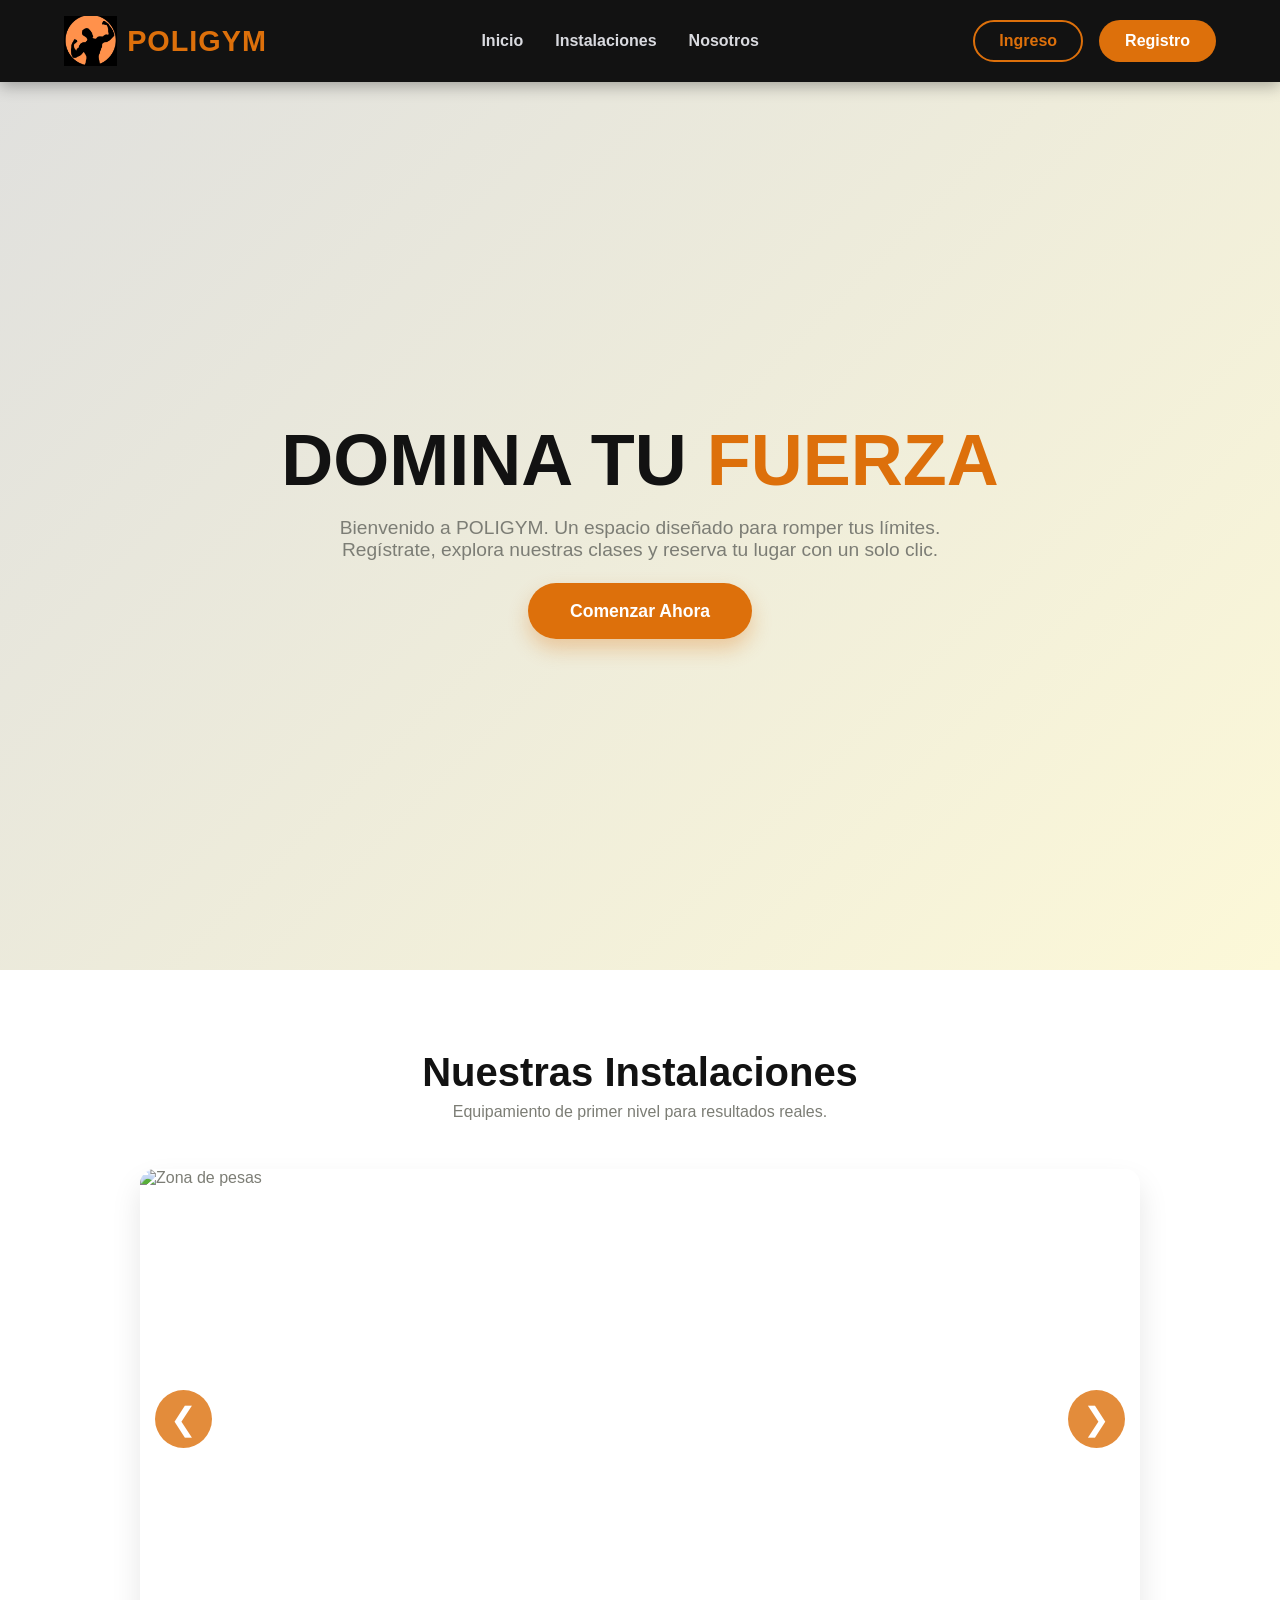
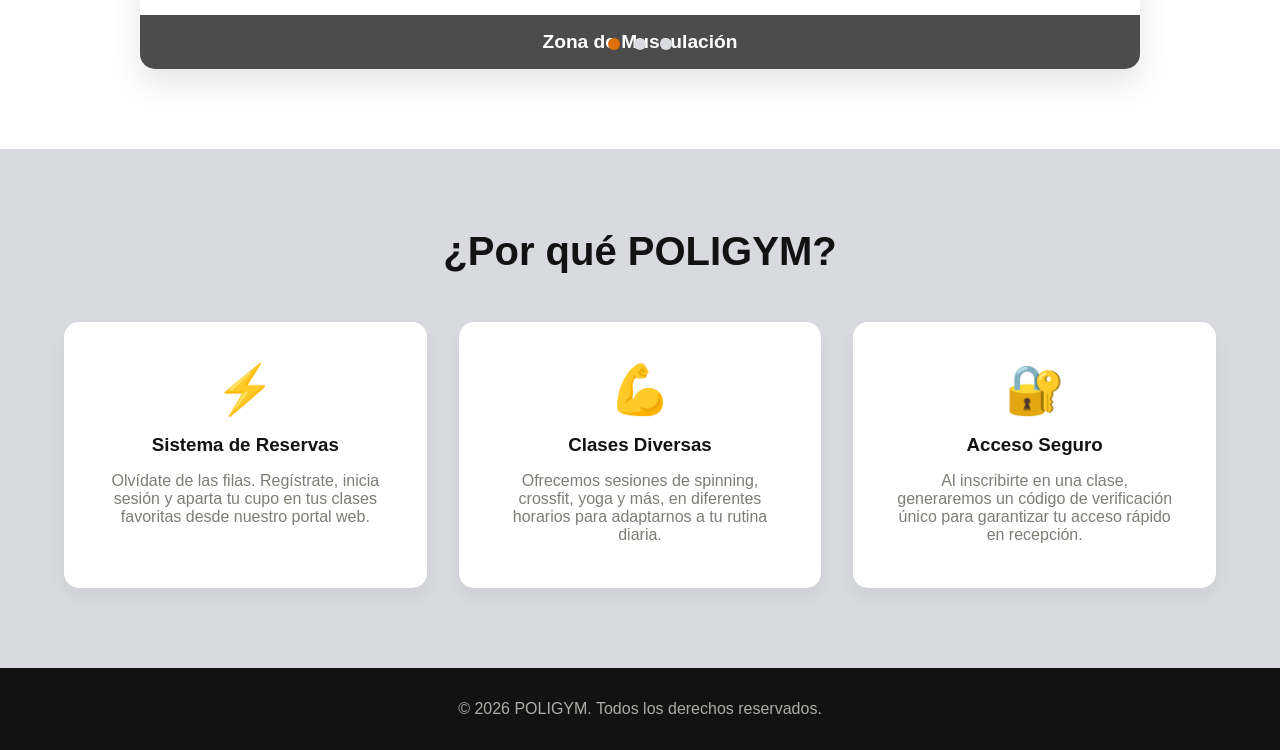
==== index.html @ 040aad42 "Version 1.0" ====
<!DOCTYPE html>
<html lang="es">
<head>
    <meta charset="UTF-8">
    <meta name="viewport" content="width=device-width, initial-scale=1.0">
    <title>POLIGYM | Inicio</title>
    <link rel="stylesheet" href="css/styles.css">
</head>
<body>
    <header class="navbar">
        <div class="logo-container">
            <img src="assets/logo.png" alt="POLIGYM Logo" class="logo-img">
            <span class="logo-text">POLIGYM</span>
        </div>
        <nav>
            <ul class="nav-links">
                <li><a href="#inicio">Inicio</a></li>
                <li><a href="#instalaciones">Instalaciones</a></li>
                <li><a href="#nosotros">Nosotros</a></li>
            </ul>
        </nav>
        <div class="auth-buttons">
            <a href="login.html" class="btn btn-outline">Ingreso</a>
            <a href="register.html" class="btn btn-solid">Registro</a>
        </div>
    </header>

    <section id="inicio" class="hero">
        <div class="hero-content">
            <h1>Domina tu <span>Fuerza</span></h1>
            <p>Bienvenido a POLIGYM. Un espacio diseñado para romper tus límites. Regístrate, explora nuestras clases y reserva tu lugar con un solo clic.</p>
            <div class="hero-actions">
                <a href="register.html" class="btn btn-solid btn-large">Comenzar Ahora</a>
            </div>
        </div>
    </section>

    <section id="instalaciones" class="carousel-section">
        <div class="section-header">
            <h2>Nuestras Instalaciones</h2>
            <p>Equipamiento de primer nivel para resultados reales.</p>
        </div>
        
        <div class="carousel-container">
            <button class="carousel-btn prev" id="btnPrev">&#10094;</button>
            
            <div class="carousel-track">
                <div class="slide active">
                    <img src="https://co.fitness24seven.com/media/0offj2ge/peso-libre.jpg?width=410&height=260&quality=75&v=1dc26b3e2f65c30" alt="Zona de pesas">
                    <div class="slide-caption">Zona de Musculación</div>
                </div>
                <div class="slide">
                    <img src="https://media.istockphoto.com/id/2128048740/photo/gym-sport-fitness-exercise-health-healthy-woman-treadmill-training-running-equipment-fit.jpg?s=612x612&w=0&k=20&c=ixsBaUVIKHM6X3yuqjMDa7zrIcxwYAfndYxO-vTsqTw=" alt="Zona de cardio">
                    <div class="slide-caption">Área de Cardio</div>
                </div>
                <div class="slide">
                    <img src="https://img.freepik.com/foto-gratis/grupo-pilates-haciendo-ejercicio-gimnasio_1303-16385.jpg?semt=ais_hybrid&w=740&q=80" alt="Salón de clases">
                    <div class="slide-caption">Salón de Clases Grupales</div>
                </div>
            </div>

            <button class="carousel-btn next" id="btnNext">&#10095;</button>
            
            <div class="carousel-dots">
                <span class="dot active" data-slide="0"></span>
                <span class="dot" data-slide="1"></span>
                <span class="dot" data-slide="2"></span>
            </div>
        </div>
    </section>

    <section id="nosotros" class="info-section">
        <div class="section-header">
            <h2>¿Por qué POLIGYM?</h2>
        </div>
        <div class="cards-grid">
            <div class="info-card">
                <div class="card-icon">⚡</div>
                <h3>Sistema de Reservas</h3>
                <p>Olvídate de las filas. Regístrate, inicia sesión y aparta tu cupo en tus clases favoritas desde nuestro portal web.</p>
            </div>
            <div class="info-card">
                <div class="card-icon">💪</div>
                <h3>Clases Diversas</h3>
                <p>Ofrecemos sesiones de spinning, crossfit, yoga y más, en diferentes horarios para adaptarnos a tu rutina diaria.</p>
            </div>
            <div class="info-card">
                <div class="card-icon">🔐</div>
                <h3>Acceso Seguro</h3>
                <p>Al inscribirte en una clase, generaremos un código de verificación único para garantizar tu acceso rápido en recepción.</p>
            </div>
        </div>
    </section>

    <footer>
        <p>&copy; 2026 POLIGYM. Todos los derechos reservados.</p>
    </footer>

    <script src="js/index.js"></script>
</body>
</html>
---- css/styles.css ----
/* PALETA DE CLORES*/
:root {
    --primary-orange: #DD700B;
    --primary-orange-hover: #C5630A;
    --dark-gray: #7C7D75;
    --medium-gray: #ADACA7;
    --light-gray: #D9DADF;
    --cream-white: #FCF8D8;
    --black: #121212;
    --white: #FFFFFF;
}

* {
    margin: 0;
    padding: 0;
    box-sizing: border-box;
    font-family: 'Segoe UI', Tahoma, Geneva, Verdana, sans-serif;
    scroll-behavior: smooth;
}

body {
    background-color: var(--cream-white);
    color: var(--dark-gray);
    overflow-x: hidden;
}

a {
    text-decoration: none;
}

/* NAVBAR */
.navbar {
    display: flex;
    justify-content: space-between;
    align-items: center;
    padding: 1rem 5%;
    background-color: var(--black);
    position: fixed;
    width: 100%;
    top: 0;
    z-index: 1000;
    box-shadow: 0 4px 15px rgba(0, 0, 0, 0.3);
}

.logo-container {
    display: flex;
    align-items: center;
    gap: 10px;
}

.logo-img {
    height: 50px;
}

.logo-text {
    color: var(--primary-orange);
    font-size: 1.8rem;
    font-weight: 900;
    letter-spacing: 1px;
}

.nav-links {
    display: flex;
    list-style: none;
    gap: 2rem;
}

.nav-links a {
    color: var(--light-gray);
    font-weight: 600;
    transition: color 0.3s;
}

.nav-links a:hover {
    color: var(--primary-orange);
}

.auth-buttons {
    display: flex;
    gap: 1rem;
}

/* BOTONES*/
.btn {
    padding: 0.6rem 1.5rem;
    border-radius: 30px;
    font-weight: 700;
    cursor: pointer;
    transition: all 0.3s ease;
    border: 2px solid transparent;
}

.btn-outline {
    background-color: transparent;
    border-color: var(--primary-orange);
    color: var(--primary-orange);
}

.btn-outline:hover {
    background-color: var(--primary-orange);
    color: var(--white);
}

.btn-solid {
    background-color: var(--primary-orange);
    color: var(--white);
}

.btn-solid:hover {
    background-color: var(--primary-orange-hover);
    transform: translateY(-2px);
}

.btn-large {
    padding: 1rem 2.5rem;
    font-size: 1.1rem;
    box-shadow: 0 10px 20px rgba(221, 112, 11, 0.3);
}

/*HERO */
.hero {
    height: 100vh;
    display: flex;
    align-items: center;
    justify-content: center;
    text-align: center;
    background: linear-gradient(135deg, rgba(217, 218, 223, 0.8) 0%, rgba(252, 248, 216, 0.9) 100%);
    padding: 0 20px;
    margin-top: 70px;
}

.hero-content h1 {
    font-size: 4.5rem;
    color: var(--black);
    margin-bottom: 1rem;
    text-transform: uppercase;
}

.hero-content h1 span {
    color: var(--primary-orange);
}

.hero-content p {
    font-size: 1.2rem;
    max-width: 650px;
    margin: 0 auto 2.5rem;
    color: var(--dark-gray);
}

/*SECCIONES */
.section-header {
    text-align: center;
    margin-bottom: 3rem;
}

.section-header h2 {
    font-size: 2.5rem;
    color: var(--black);
    margin-bottom: 0.5rem;
}

/*CARRUSEL */
.carousel-section {
    padding: 5rem 5%;
    background-color: var(--white);
}

.carousel-container {
    position: relative;
    max-width: 1000px;
    margin: 0 auto;
    border-radius: 15px;
    overflow: hidden;
    box-shadow: 0 15px 30px rgba(0, 0, 0, 0.1);
}

.carousel-track {
    display: flex;
    transition: transform 0.5s ease-in-out;
}

.slide {
    min-width: 100%;
    position: relative;
}

.slide img {
    width: 100%;
    height: 500px;
    object-fit: cover;
    display: block;
}

.slide-caption {
    position: absolute;
    bottom: 0;
    width: 100%;
    background: rgba(0, 0, 0, 0.7);
    color: var(--white);
    padding: 1rem;
    text-align: center;
    font-size: 1.2rem;
    font-weight: bold;
}

.carousel-btn {
    position: absolute;
    top: 50%;
    transform: translateY(-50%);
    background-color: rgba(221, 112, 11, 0.8);
    color: var(--white);
    border: none;
    font-size: 2rem;
    padding: 10px 15px;
    cursor: pointer;
    border-radius: 50%;
    z-index: 10;
    transition: background 0.3s;
}

.carousel-btn:hover {
    background-color: var(--primary-orange);
}

.prev { left: 15px; }
.next { right: 15px; }

.carousel-dots {
    position: absolute;
    bottom: 15px;
    width: 100%;
    text-align: center;
}

.dot {
    display: inline-block;
    width: 12px;
    height: 12px;
    background-color: var(--light-gray);
    border-radius: 50%;
    margin: 0 5px;
    cursor: pointer;
    transition: background 0.3s;
}

.dot.active {
    background-color: var(--primary-orange);
}

/* NOSOTROS*/
.info-section {
    padding: 5rem 5%;
    background-color: var(--light-gray);
}

.cards-grid {
    display: grid;
    grid-template-columns: repeat(auto-fit, minmax(300px, 1fr));
    gap: 2rem;
    max-width: 1200px;
    margin: 0 auto;
}

.info-card {
    background-color: var(--white);
    padding: 2.5rem;
    border-radius: 15px;
    text-align: center;
    box-shadow: 0 10px 20px rgba(0, 0, 0, 0.05);
    transition: transform 0.3s, border-bottom 0.3s;
    border-bottom: 4px solid transparent;
}

.info-card:hover {
    transform: translateY(-10px);
    border-bottom: 4px solid var(--primary-orange);
}

.card-icon {
    font-size: 3rem;
    margin-bottom: 1rem;
}

.info-card h3 {
    color: var(--black);
    margin-bottom: 1rem;
}

/*FOOTER*/
footer {
    background-color: var(--black);
    color: var(--medium-gray);
    text-align: center;
    padding: 2rem;
}
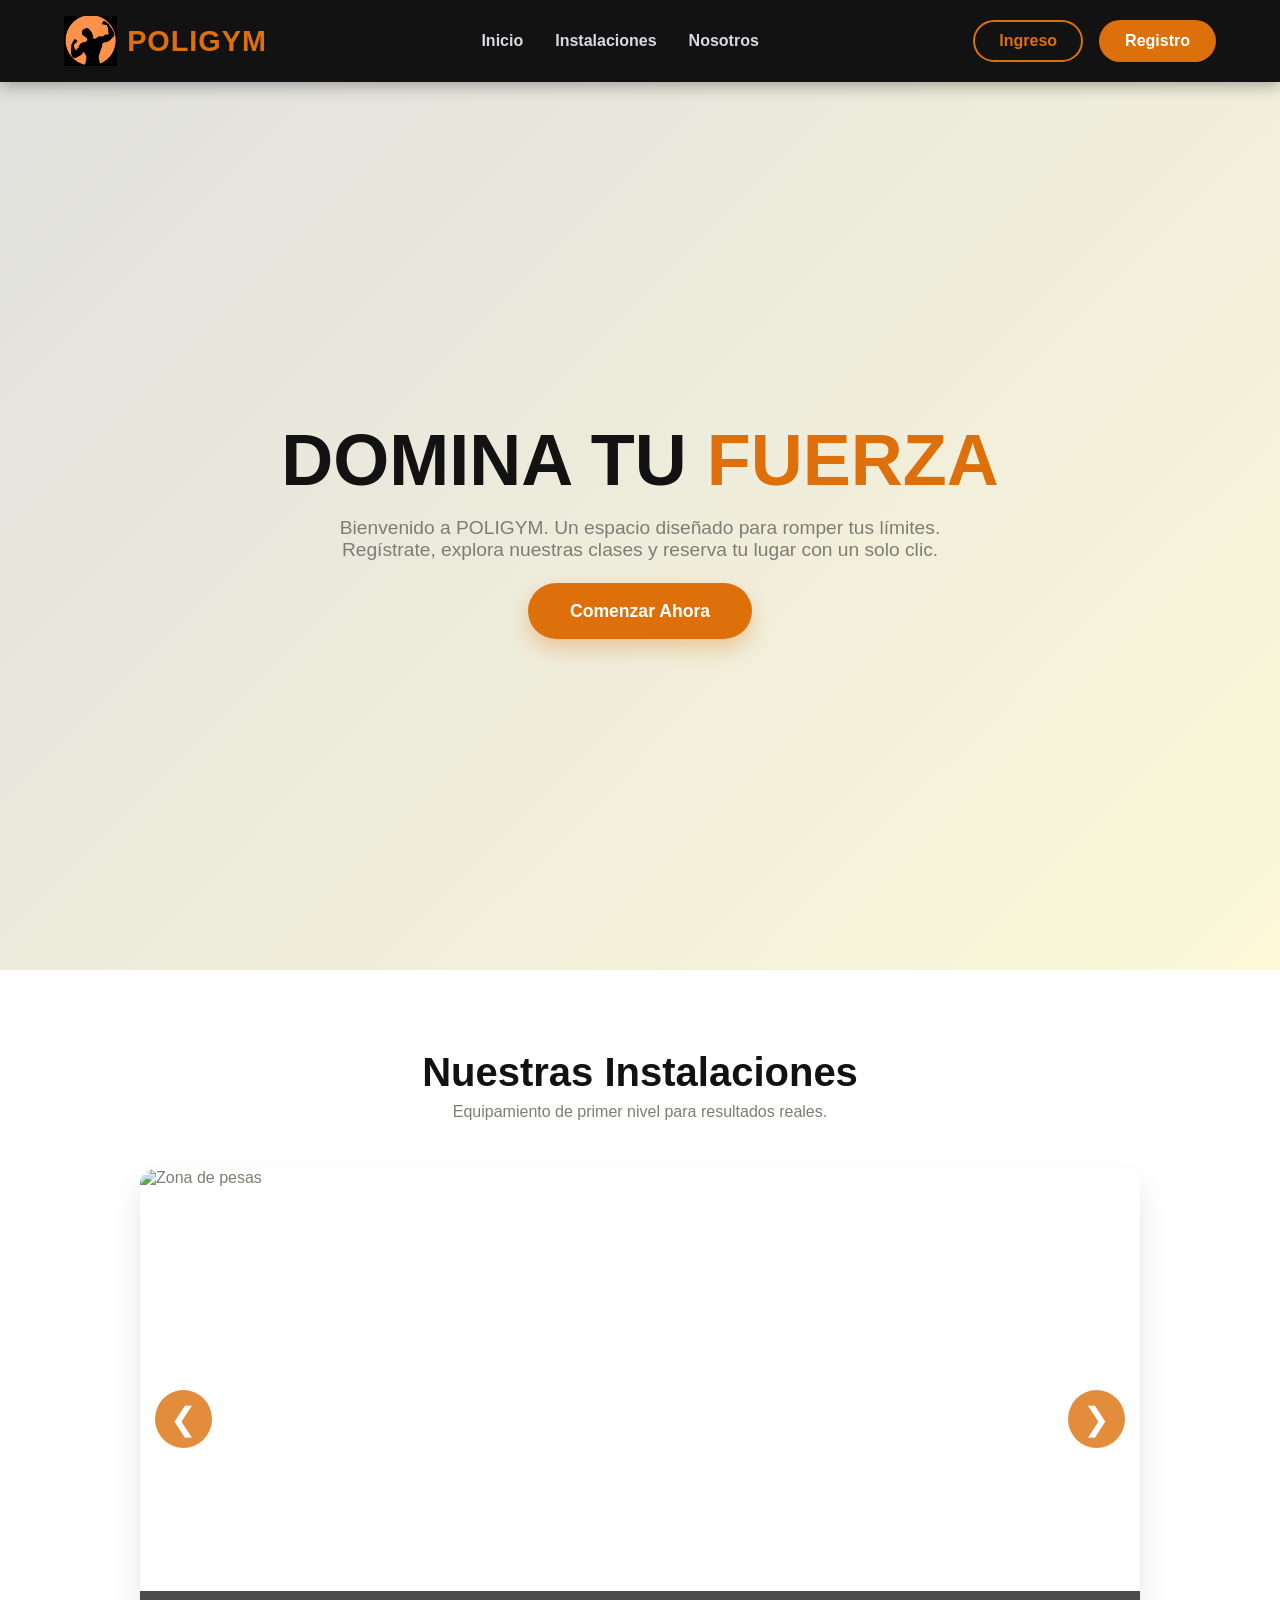
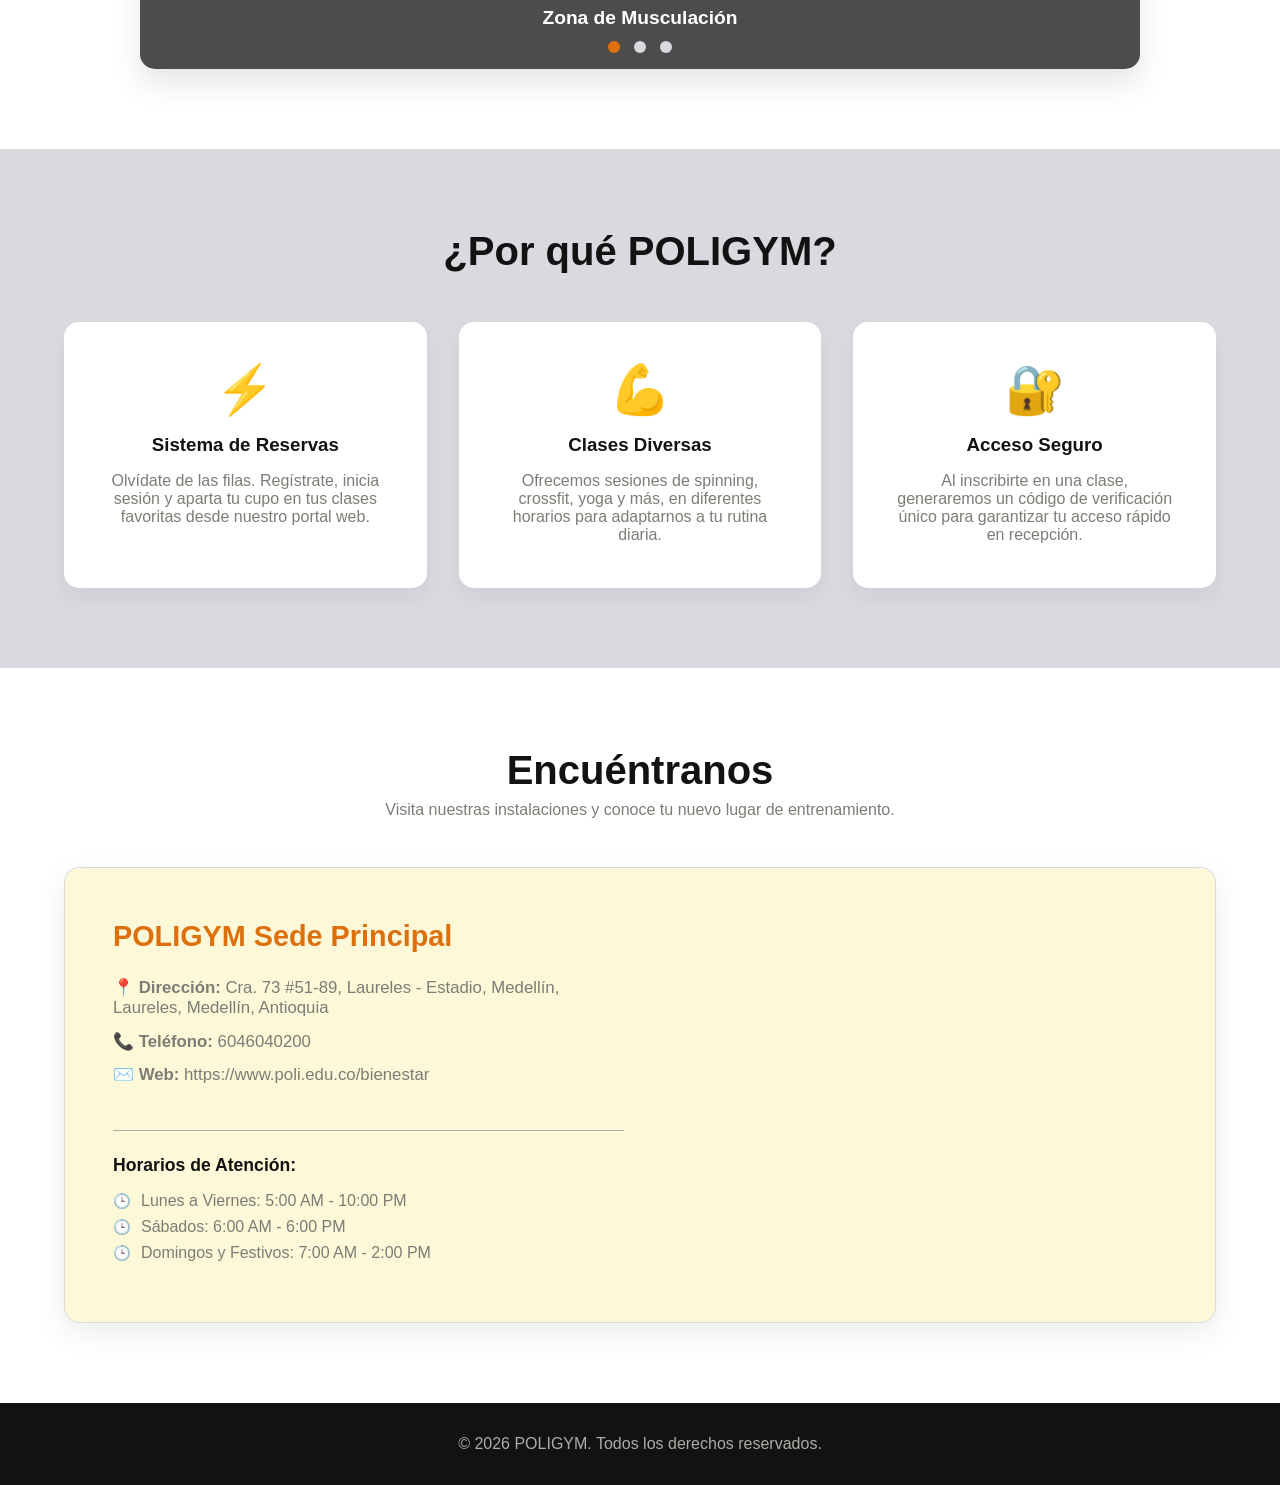
==== commit 078e96ca: "Version 1.1: Arreglo del texto sobrepuesto en 'Instalacione' y se añadio la ubicacion usando un fram" ====
--- a/index.html
+++ b/index.html
@@ -92,6 +92,35 @@
         </div>
     </section>
 
+    <section id="ubicacion" class="location-section">
+        <div class="section-header">
+            <h2>Encuéntranos</h2>
+            <p>Visita nuestras instalaciones y conoce tu nuevo lugar de entrenamiento.</p>
+        </div>
+        
+        <div class="location-container">
+            <div class="location-info">
+                <h3>POLIGYM Sede Principal</h3>
+                <p><strong>📍 Dirección:</strong> Cra. 73 #51-89, Laureles - Estadio, Medellín, Laureles, Medellín, Antioquia</p>
+                <p><strong>📞 Teléfono:</strong> 6046040200</p>
+                <p><strong>✉️ Web:</strong> https://www.poli.edu.co/bienestar</p>
+                
+                <div class="schedule">
+                    <h4>Horarios de Atención:</h4>
+                    <ul>
+                        <li>Lunes a Viernes: 5:00 AM - 10:00 PM</li>
+                        <li>Sábados: 6:00 AM - 6:00 PM</li>
+                        <li>Domingos y Festivos: 7:00 AM - 2:00 PM</li>
+                    </ul>
+                </div>
+            </div>
+
+            <div class="location-map">
+                <iframe src="https://www.google.com/maps/embed?pb=!1m18!1m12!1m3!1d3966.0218799663007!2d-75.5887726!3d6.260847999999999!2m3!1f0!2f0!3f0!3m2!1i1024!2i768!4f13.1!3m3!1m2!1s0x8e4429fb3dbd5d43%3A0xc1e8c17de7729914!2sClub%20Bienestar%20Universitario%20POLI%20Grancolombiano!5e0!3m2!1ses-419!2sco!4v1780891789279!5m2!1ses-419!2sco" width="600" height="450" style="border:0;" allowfullscreen="" loading="lazy" referrerpolicy="no-referrer-when-downgrade"></iframe>
+            </div>
+        </div>
+    </section>
+
     <footer>
         <p>&copy; 2026 POLIGYM. Todos los derechos reservados.</p>
     </footer>
--- a/css/styles.css
+++ b/css/styles.css
@@ -196,8 +196,8 @@
     bottom: 0;
     width: 100%;
     background: rgba(0, 0, 0, 0.7);
-    color: var(--white);
-    padding: 1rem;
+    color: var(--white); 
+    padding: 1rem 1rem 2.5rem 1rem; 
     text-align: center;
     font-size: 1.2rem;
     font-weight: bold;
@@ -227,9 +227,10 @@
 
 .carousel-dots {
     position: absolute;
-    bottom: 15px;
+    bottom: 12px; 
     width: 100%;
     text-align: center;
+    z-index: 10; 
 }
 
 .dot {
@@ -286,6 +287,96 @@
     margin-bottom: 1rem;
 }
 
+/* UBICACIÓN */
+.location-section {
+    padding: 5rem 5%;
+    background-color: var(--white);
+}
+
+.location-container {
+    display: flex;
+    flex-wrap: wrap;
+    gap: 2rem;
+    max-width: 1200px;
+    margin: 0 auto;
+    background-color: var(--cream-white);
+    border-radius: 15px;
+    overflow: hidden;
+    box-shadow: 0 10px 30px rgba(0, 0, 0, 0.08);
+    border: 1px solid var(--light-gray);
+}
+
+.location-info {
+    flex: 1;
+    min-width: 300px;
+    padding: 3rem;
+    display: flex;
+    flex-direction: column;
+    justify-content: center;
+}
+
+.location-info h3 {
+    color: var(--primary-orange);
+    font-size: 1.8rem;
+    margin-bottom: 1.5rem;
+}
+
+.location-info p {
+    margin-bottom: 0.8rem;
+    color: var(--dark-gray);
+    font-size: 1.05rem;
+}
+
+.schedule {
+    margin-top: 2rem;
+    padding-top: 1.5rem;
+    border-top: 1px solid var(--medium-gray);
+}
+
+.schedule h4 {
+    color: var(--black);
+    margin-bottom: 1rem;
+    font-size: 1.1rem;
+}
+
+.schedule ul {
+    list-style: none;
+    color: var(--dark-gray);
+}
+
+.schedule ul li {
+    margin-bottom: 0.5rem;
+    display: flex;
+    align-items: center;
+}
+
+.schedule ul li::before {
+    content: '🕒';
+    margin-right: 10px;
+    font-size: 0.9rem;
+}
+
+.location-map {
+    flex: 1;
+    min-width: 300px;
+    min-height: 400px;
+}
+
+/* Responsivo para móviles */
+@media (max-width: 768px) {
+    .location-container {
+        flex-direction: column;
+    }
+    .location-info {
+        padding: 2rem;
+    }
+    .location-map {
+        min-height: 300px;
+    }
+}
+
+
+
 /*FOOTER*/
 footer {
     background-color: var(--black);
